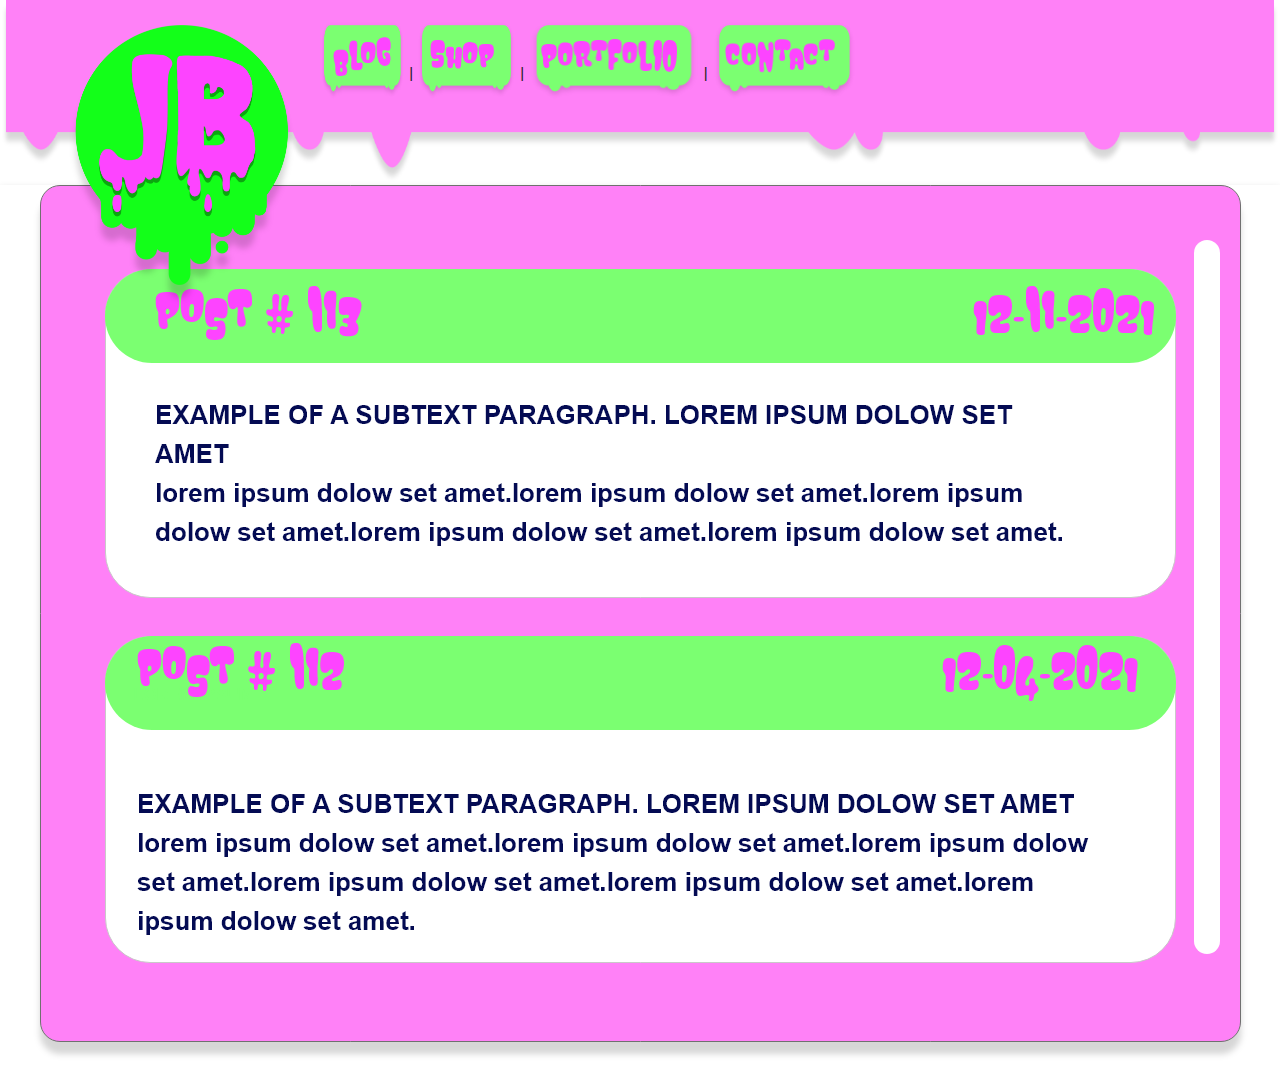
==== blog.html @ 2bb1553e "Add custom css and placeholder images for pages" ====
<!doctype html>
<html lang="en">
<head>
    <!-- Basic Page Needs
  –––––––––––––––––––––––––––––––––––––––––––––––––– -->
  <meta charset="utf-8">
  <meta name="viewport" content="width=device-width, initial-scale=1">

  <title>Mr Jimmer</title>
  <meta name="description" content="site for all things bodacious">
  <meta name="author" content="MrJimmer">

  <link rel="icon" href="images/jb-final.png">
  <link rel="icon" href="images/jb-final.png" type="image/svg+xml">
  <link rel="apple-touch-icon" href="images/jb-final.png">
  
  <!-- CSS
  –––––––––––––––––––––––––––––––––––––––––––––––––– -->

  <link rel="stylesheet" href="css/styles.css">
  <link rel="stylesheet" href="css/mrjimmer.css">
   <!-- Favicon
  –––––––––––––––––––––––––––––––––––––––––––––––––– -->
  <link rel="icon" type="image/png" href="images/favicon.png">

</head>

<body>
    <div class="navbar-bg">
      <div class="navbar-container">
        <a class="navbar-logo" href="index.html"><img src="images/jb-final.png" alt=""></a>
        <div class="navbar">       
          <a class="" href="blog.html"><img src="images/Blog.png" alt=""></a> |
          <a class="" href="shop.html"><img src="images/shop.png" alt=""></a> |
          <a class="" href="portfolio.html"><img src="images/portfolio.png" alt=""></a> |
          <a class="" href="contact.html"><img src="images/contact.png" alt=""></a>  
        </div>
      </div>                 
    </div>  
      <div class="card">
        <img src="images/blog-placeholder.png" alt="">
      </div>  
    
      

    
      <script src="js/scripts.js"></script>

      <!-- End Document
  –––––––––––––––––––––––––––––––––––––––––––––––––– -->
</body>
</html>
---- css/styles.css ----
/*
* Skeleton V2.0.4
* Copyright 2014, Dave Gamache
* www.getskeleton.com
* Free to use under the MIT license.
* http://www.opensource.org/licenses/mit-license.php
* 12/29/2014
*/


/* Table of contents
––––––––––––––––––––––––––––––––––––––––––––––––––
- Grid
- Base Styles
- Typography
- Links
- Buttons
- Forms
- Lists
- Code
- Tables
- Spacing
- Utilities
- Clearing
- Media Queries
*/


/* Grid
–––––––––––––––––––––––––––––––––––––––––––––––––– */
.container {
    position: relative;
    width: 100%;
    max-width: 960px;
    margin: 0 auto;
    padding: 0 20px;
    box-sizing: border-box; }
  .column,
  .columns {
    width: 100%;
    float: left;
    box-sizing: border-box; }
  
  /* For devices larger than 400px */
  @media (min-width: 400px) {
    .container {
      width: 85%;
      padding: 0; }
  }
  
  /* For devices larger than 550px */
  @media (min-width: 550px) {
    .container {
      width: 80%; }
    .column,
    .columns {
      margin-left: 4%; }
    .column:first-child,
    .columns:first-child {
      margin-left: 0; }
  
    .one.column,
    .one.columns                    { width: 4.66666666667%; }
    .two.columns                    { width: 13.3333333333%; }
    .three.columns                  { width: 22%;            }
    .four.columns                   { width: 30.6666666667%; }
    .five.columns                   { width: 39.3333333333%; }
    .six.columns                    { width: 48%;            }
    .seven.columns                  { width: 56.6666666667%; }
    .eight.columns                  { width: 65.3333333333%; }
    .nine.columns                   { width: 74.0%;          }
    .ten.columns                    { width: 82.6666666667%; }
    .eleven.columns                 { width: 91.3333333333%; }
    .twelve.columns                 { width: 100%; margin-left: 0; }
  
    .one-third.column               { width: 30.6666666667%; }
    .two-thirds.column              { width: 65.3333333333%; }
  
    .one-half.column                { width: 48%; }
  
    /* Offsets */
    .offset-by-one.column,
    .offset-by-one.columns          { margin-left: 8.66666666667%; }
    .offset-by-two.column,
    .offset-by-two.columns          { margin-left: 17.3333333333%; }
    .offset-by-three.column,
    .offset-by-three.columns        { margin-left: 26%;            }
    .offset-by-four.column,
    .offset-by-four.columns         { margin-left: 34.6666666667%; }
    .offset-by-five.column,
    .offset-by-five.columns         { margin-left: 43.3333333333%; }
    .offset-by-six.column,
    .offset-by-six.columns          { margin-left: 52%;            }
    .offset-by-seven.column,
    .offset-by-seven.columns        { margin-left: 60.6666666667%; }
    .offset-by-eight.column,
    .offset-by-eight.columns        { margin-left: 69.3333333333%; }
    .offset-by-nine.column,
    .offset-by-nine.columns         { margin-left: 78.0%;          }
    .offset-by-ten.column,
    .offset-by-ten.columns          { margin-left: 86.6666666667%; }
    .offset-by-eleven.column,
    .offset-by-eleven.columns       { margin-left: 95.3333333333%; }
  
    .offset-by-one-third.column,
    .offset-by-one-third.columns    { margin-left: 34.6666666667%; }
    .offset-by-two-thirds.column,
    .offset-by-two-thirds.columns   { margin-left: 69.3333333333%; }
  
    .offset-by-one-half.column,
    .offset-by-one-half.columns     { margin-left: 52%; }
  
  }
  
  
  /* Base Styles
  –––––––––––––––––––––––––––––––––––––––––––––––––– */
  /* NOTE
  html is set to 62.5% so that all the REM measurements throughout Skeleton
  are based on 10px sizing. So basically 1.5rem = 15px :) */
  html {
    font-size: 62.5%; }
  body {
    font-size: 1.5em; /* currently ems cause chrome bug misinterpreting rems on body element */
    line-height: 1.6;
    font-weight: 400;
    font-family: "Raleway", "HelveticaNeue", "Helvetica Neue", Helvetica, Arial, sans-serif;
    color: #222; }
  
  
  /* Typography
  –––––––––––––––––––––––––––––––––––––––––––––––––– */
  h1, h2, h3, h4, h5, h6 {
    margin-top: 0;
    margin-bottom: 2rem;
    font-weight: 300; }
  h1 { font-size: 4.0rem; line-height: 1.2;  letter-spacing: -.1rem;}
  h2 { font-size: 3.6rem; line-height: 1.25; letter-spacing: -.1rem; }
  h3 { font-size: 3.0rem; line-height: 1.3;  letter-spacing: -.1rem; }
  h4 { font-size: 2.4rem; line-height: 1.35; letter-spacing: -.08rem; }
  h5 { font-size: 1.8rem; line-height: 1.5;  letter-spacing: -.05rem; }
  h6 { font-size: 1.5rem; line-height: 1.6;  letter-spacing: 0; }
  
  /* Larger than phablet */
  @media (min-width: 550px) {
    h1 { font-size: 5.0rem; }
    h2 { font-size: 4.2rem; }
    h3 { font-size: 3.6rem; }
    h4 { font-size: 3.0rem; }
    h5 { font-size: 2.4rem; }
    h6 { font-size: 1.5rem; }
  }
  
  p {
    margin-top: 0; }
  
  
  /* Links
  –––––––––––––––––––––––––––––––––––––––––––––––––– */
  a {
    color: #1EAEDB; }
  a:hover {
    color: #0FA0CE; }
  
  
  /* Buttons
  –––––––––––––––––––––––––––––––––––––––––––––––––– */
  .button,
  button,
  input[type="submit"],
  input[type="reset"],
  input[type="button"] {
    display: inline-block;
    height: 38px;
    padding: 0 30px;
    color: #555;
    text-align: center;
    font-size: 11px;
    font-weight: 600;
    line-height: 38px;
    letter-spacing: .1rem;
    text-transform: uppercase;
    text-decoration: none;
    white-space: nowrap;
    background-color: transparent;
    border-radius: 4px;
    border: 1px solid #bbb;
    cursor: pointer;
    box-sizing: border-box; }
  .button:hover,
  button:hover,
  input[type="submit"]:hover,
  input[type="reset"]:hover,
  input[type="button"]:hover,
  .button:focus,
  button:focus,
  input[type="submit"]:focus,
  input[type="reset"]:focus,
  input[type="button"]:focus {
    color: #333;
    border-color: #888;
    outline: 0; }
  .button.button-primary,
  button.button-primary,
  input[type="submit"].button-primary,
  input[type="reset"].button-primary,
  input[type="button"].button-primary {
    color: #FFF;
    background-color: #33C3F0;
    border-color: #33C3F0; }
  .button.button-primary:hover,
  button.button-primary:hover,
  input[type="submit"].button-primary:hover,
  input[type="reset"].button-primary:hover,
  input[type="button"].button-primary:hover,
  .button.button-primary:focus,
  button.button-primary:focus,
  input[type="submit"].button-primary:focus,
  input[type="reset"].button-primary:focus,
  input[type="button"].button-primary:focus {
    color: #FFF;
    background-color: #1EAEDB;
    border-color: #1EAEDB; }
  
  
  /* Forms
  –––––––––––––––––––––––––––––––––––––––––––––––––– */
  input[type="email"],
  input[type="number"],
  input[type="search"],
  input[type="text"],
  input[type="tel"],
  input[type="url"],
  input[type="password"],
  textarea,
  select {
    height: 38px;
    padding: 6px 10px; /* The 6px vertically centers text on FF, ignored by Webkit */
    background-color: #fff;
    border: 1px solid #D1D1D1;
    border-radius: 4px;
    box-shadow: none;
    box-sizing: border-box; }
  /* Removes awkward default styles on some inputs for iOS */
  input[type="email"],
  input[type="number"],
  input[type="search"],
  input[type="text"],
  input[type="tel"],
  input[type="url"],
  input[type="password"],
  textarea {
    -webkit-appearance: none;
       -moz-appearance: none;
            appearance: none; }
  textarea {
    min-height: 65px;
    padding-top: 6px;
    padding-bottom: 6px; }
  input[type="email"]:focus,
  input[type="number"]:focus,
  input[type="search"]:focus,
  input[type="text"]:focus,
  input[type="tel"]:focus,
  input[type="url"]:focus,
  input[type="password"]:focus,
  textarea:focus,
  select:focus {
    border: 1px solid #33C3F0;
    outline: 0; }
  label,
  legend {
    display: block;
    margin-bottom: .5rem;
    font-weight: 600; }
  fieldset {
    padding: 0;
    border-width: 0; }
  input[type="checkbox"],
  input[type="radio"] {
    display: inline; }
  label > .label-body {
    display: inline-block;
    margin-left: .5rem;
    font-weight: normal; }
  
  
  /* Lists
  –––––––––––––––––––––––––––––––––––––––––––––––––– */
  ul {
    list-style: circle inside; }
  ol {
    list-style: decimal inside; }
  ol, ul {
    padding-left: 0;
    margin-top: 0; }
  ul ul,
  ul ol,
  ol ol,
  ol ul {
    margin: 1.5rem 0 1.5rem 3rem;
    font-size: 90%; }
  li {
    margin-bottom: 1rem; }
  
  
  /* Code
  –––––––––––––––––––––––––––––––––––––––––––––––––– */
  code {
    padding: .2rem .5rem;
    margin: 0 .2rem;
    font-size: 90%;
    white-space: nowrap;
    background: #F1F1F1;
    border: 1px solid #E1E1E1;
    border-radius: 4px; }
  pre > code {
    display: block;
    padding: 1rem 1.5rem;
    white-space: pre; }
  
  
  /* Tables
  –––––––––––––––––––––––––––––––––––––––––––––––––– */
  th,
  td {
    padding: 12px 15px;
    text-align: left;
    border-bottom: 1px solid #E1E1E1; }
  th:first-child,
  td:first-child {
    padding-left: 0; }
  th:last-child,
  td:last-child {
    padding-right: 0; }
  
  
  /* Spacing
  –––––––––––––––––––––––––––––––––––––––––––––––––– */
  button,
  .button {
    margin-bottom: 1rem; }
  input,
  textarea,
  select,
  fieldset {
    margin-bottom: 1.5rem; }
  pre,
  blockquote,
  dl,
  figure,
  table,
  p,
  ul,
  ol,
  form {
    margin-bottom: 2.5rem; }
  
  
  /* Utilities
  –––––––––––––––––––––––––––––––––––––––––––––––––– */
  .u-full-width {
    width: 100%;
    box-sizing: border-box; }
  .u-max-full-width {
    max-width: 100%;
    box-sizing: border-box; }
  .u-pull-right {
    float: right; }
  .u-pull-left {
    float: left; }
  
  
  /* Misc
  –––––––––––––––––––––––––––––––––––––––––––––––––– */
  hr {
    margin-top: 3rem;
    margin-bottom: 3.5rem;
    border-width: 0;
    border-top: 1px solid #E1E1E1; }
  
  
  /* Clearing
  –––––––––––––––––––––––––––––––––––––––––––––––––– */
  
  /* Self Clearing Goodness */
  .container:after,
  .row:after,
  .u-cf {
    content: "";
    display: table;
    clear: both; }
  
  
  /* Media Queries
  –––––––––––––––––––––––––––––––––––––––––––––––––– */
  
  
  /* Larger than mobile */
  @media (min-width: 400px) {}
  
  /* Larger than phablet (also point when grid becomes active) */
  @media (min-width: 550px) {}
  
  /* Larger than tablet */
  @media (min-width: 750px) {}
  
  /* Larger than desktop */
  @media (min-width: 1000px) {}
  
  /* Larger than Desktop HD */
  @media (min-width: 1200px) {}
---- css/mrjimmer.css ----
/* Table of contents
––––––––––––––––––––––––––––––––––––––––––––––––––
- nav
*/
body, html {
    margin: 0;
    font-family: Arial, Helvetica, sans-serif;
    height: 100%;
  }
.navbar-bg {
	background-image: url(../images/nav-background.png);
    min-height: 185px;

    /* Center and scale the image nicely */
    background-position: center;
    background-repeat: no-repeat;
    background-size: 100% 100%;

    /* Needed to position the navbar */
    position: relative;
}
.navbar-container {
    position: absolute;
    margin: 20px;
    width: auto;
  }
/* The navbar */
.navbar {
    overflow: hidden;
    float: right;
    
  }
  .navbar-logo{
    float: left;
    width: 20%;
    max-width: 300px;
    height: auto;
    

  }
  .navbar a {
    background-image: url(../images/nav-button.png);
    background-size: 100% 100% ;
    text-align: center;
    text-decoration: none;
    font-size: 4vw;
    height: fit-content;
    display: inline-block;
  }
  .navbar a:hover {
    background-color: #ddd;
    color: black;
  }
  .navbar img  {
    height: 4vw;
    padding-left: 1vw;
    padding-right: 1vw;
  }
/* Cards */
  .card {
    /* Add shadows to create the "card" effect */
    box-shadow: 0 4px 8px 0 rgba(0,0,0,0.2);
    transition: 0.3s;
    text-align: center;
  }

  /* The hero image */
.hero-image {
    /* Use "linear-gradient" to add a darken background effect to the image (photographer.jpg). This will make the text easier to read */
    background-image: url(../images/hero.png);
  
    /* Set a specific height */
    height: 80%;
  
    /* Position and center the image to scale nicely on all screens */
    background-position: center;
    background-repeat: no-repeat;
    background-size: cover;
  }
  
  /* Place text in the middle of the image */
  .hero-text {
    text-align: center;
    position: absolute;
    top: 50%;
    left: 50%;
    transform: translate(-50%, -50%);
    color: white;
  }
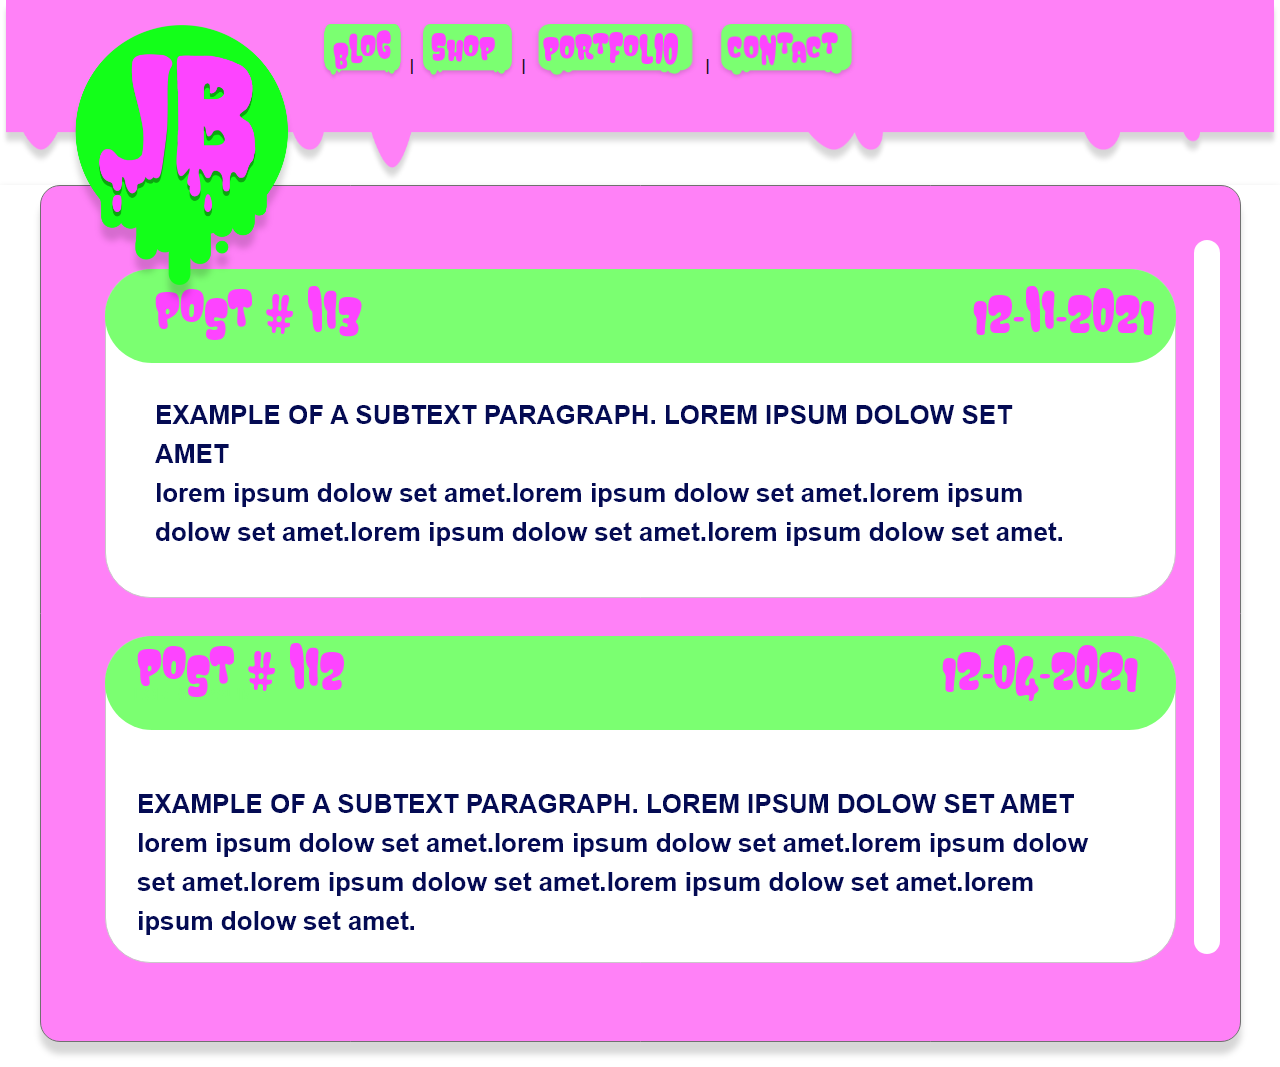
==== commit b452b4c4: "remove skeleton css" ====
--- a/blog.html
+++ b/blog.html
@@ -17,7 +17,6 @@
   <!-- CSS
   –––––––––––––––––––––––––––––––––––––––––––––––––– -->
 
-  <link rel="stylesheet" href="css/styles.css">
   <link rel="stylesheet" href="css/mrjimmer.css">
    <!-- Favicon
   –––––––––––––––––––––––––––––––––––––––––––––––––– -->
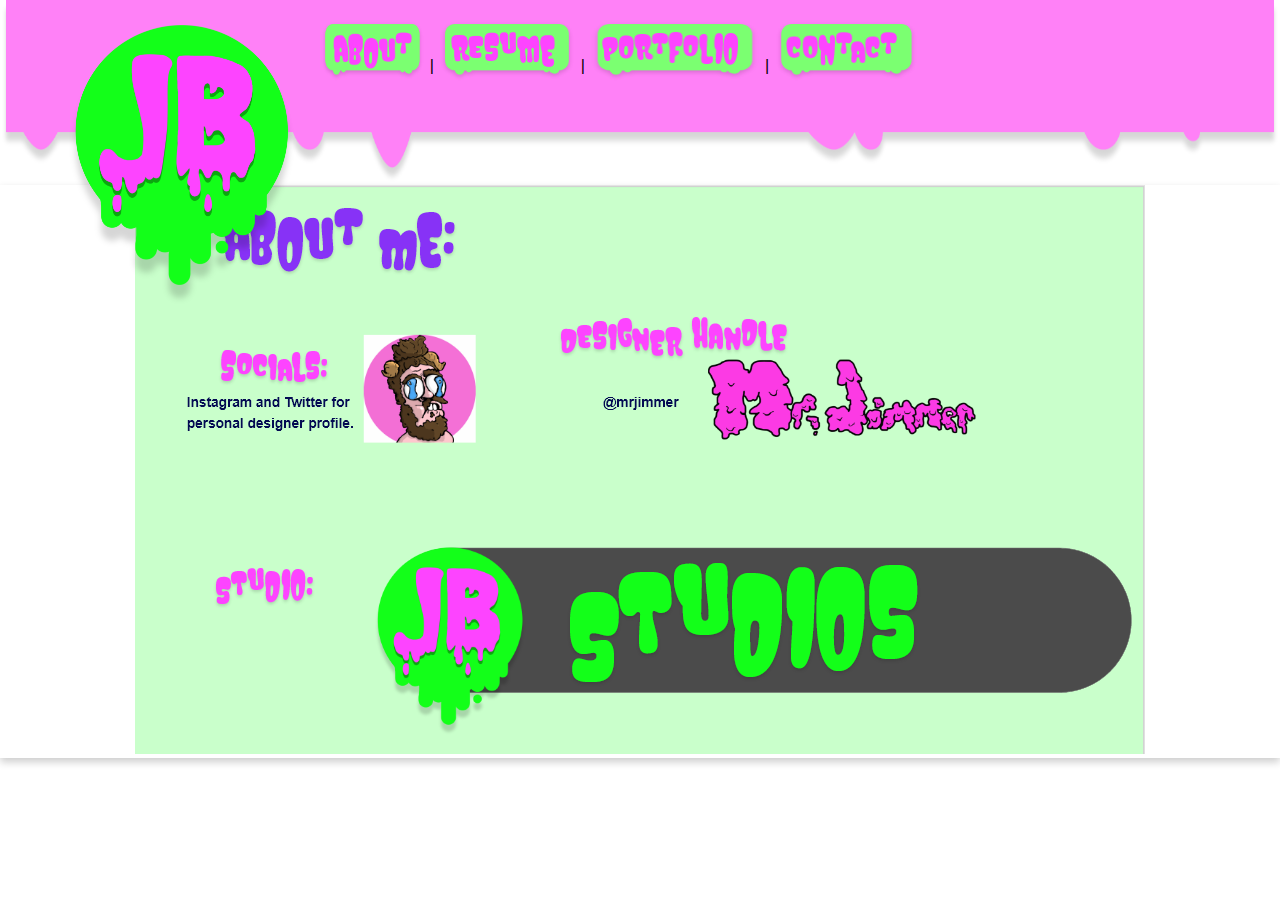
==== commit 7711b57d: "topic-8" ====
--- a/blog.html
+++ b/blog.html
@@ -29,15 +29,15 @@
       <div class="navbar-container">
         <a class="navbar-logo" href="index.html"><img src="images/jb-final.png" alt=""></a>
         <div class="navbar">       
-          <a class="" href="blog.html"><img src="images/Blog.png" alt=""></a> |
-          <a class="" href="shop.html"><img src="images/shop.png" alt=""></a> |
+          <a class="" href="blog.html"><img src="images/about-button.png" alt=""></a> |
+          <a class="" href="shop.html"><img src="images/resume-button.png" alt=""></a> |
           <a class="" href="portfolio.html"><img src="images/portfolio.png" alt=""></a> |
           <a class="" href="contact.html"><img src="images/contact.png" alt=""></a>  
         </div>
       </div>                 
     </div>  
       <div class="card">
-        <img src="images/blog-placeholder.png" alt="">
+        <img src="images/about-me-page.png" alt="">
       </div>  
     
       
--- a/css/mrjimmer.css
+++ b/css/mrjimmer.css
@@ -67,7 +67,7 @@
   /* The hero image */
 .hero-image {
     /* Use "linear-gradient" to add a darken background effect to the image (photographer.jpg). This will make the text easier to read */
-    background-image: url(../images/hero.png);
+    background-image: url(../images/home.png);
   
     /* Set a specific height */
     height: 80%;
@@ -87,4 +87,90 @@
     transform: translate(-50%, -50%);
     color: white;
   }
+
+  /*toast snackbar */
+  #snackbar {
+    visibility: hidden;
+    min-width: 250px;
+    margin-left: -125px;
+    background-color: rgb(240, 22, 167);
+    color: #fff;
+    text-align: center;
+    border-radius: 2px;
+    padding: 16px;
+    position: fixed;
+    z-index: 1;
+    left: 50%;
+    bottom: 30px;
+    font-size: 17px;
+  }
+  
+  #snackbar.show {
+    visibility: visible;
+    -webkit-animation: fadein 0.5s, fadeout 0.5s 2.5s;
+    animation: fadein 0.5s, fadeout 0.5s 2.5s;
+  }
+  
+  @-webkit-keyframes fadein {
+    from {bottom: 0; opacity: 0;} 
+    to {bottom: 30px; opacity: 1;}
+  }
+  
+  @keyframes fadein {
+    from {bottom: 0; opacity: 0;}
+    to {bottom: 30px; opacity: 1;}
+  }
+  
+  @-webkit-keyframes fadeout {
+    from {bottom: 30px; opacity: 1;} 
+    to {bottom: 0; opacity: 0;}
+  }
+  
+  @keyframes fadeout {
+    from {bottom: 30px; opacity: 1;}
+    to {bottom: 0; opacity: 0;}
+  }
+  /* forms */
+  .container {
+    border-radius: 5px;
+    background-color: #48da5c;
+    padding: 80px;
+  }
+  .button-submitt{
+    height: 85px;
+    width: 150px;
+    background-color: #f338b5;
+    color: white;
+    padding: 12px 20px;
+    border: none;
+    border-radius: 4px;
+    cursor: pointer;
+    background-image: url(../images/send-button.png);
+    background-position: center;
+    background-repeat: no-repeat;
+    background-size: cover;
+  }
+  input[type=text], select, textarea {
+    width: 100%;
+    padding: 12px;
+    border: 1px solid #ccc;
+    border-radius: 4px;
+    box-sizing: border-box;
+    margin-top: 6px;
+    margin-bottom: 16px;
+    resize: vertical;
+  }
+  
+  input[type=submit] {
+    background-color: #f338b5;
+    color: white;
+    padding: 12px 20px;
+    border: none;
+    border-radius: 4px;
+    cursor: pointer;
+  }
+  
+  input[type=submit]:hover {
+    background-color: #45a049;
+  }
   